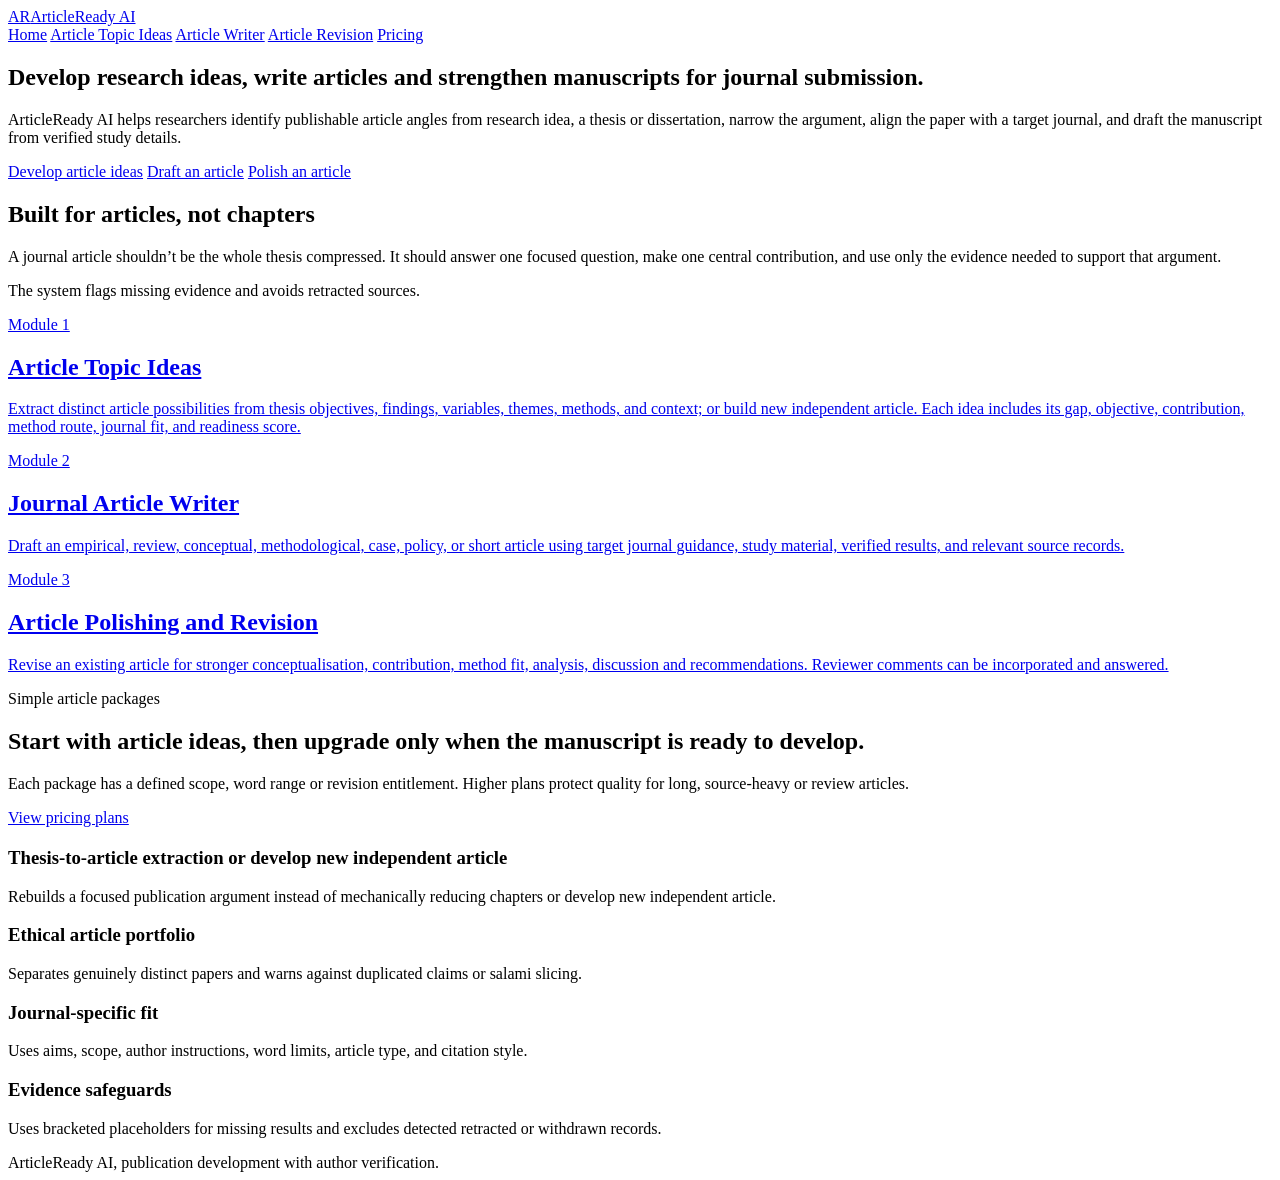
==== app/static/index.html @ 507d5d08 "Add files via upload" ====
<!doctype html>
<html lang="en">
<head>
  <meta charset="utf-8">
  <meta name="viewport" content="width=device-width, initial-scale=1">
  <title>ArticleReady AI</title>
  <link rel="stylesheet" href="/static/styles.css?v=20260710-pricing">
</head>
<body>
  <header class="topbar">
    <a class="brand" href="/"><span class="brand-mark">AR</span><span>ArticleReady AI</span></a>
    <nav class="nav">
      <a href="/" aria-current="page">Home</a>
      <a href="/topic-ideas">Article Topic Ideas</a>
      <a href="/article-writer">Article Writer</a>
      <a href="/article-revision">Article Revision</a>
      <a href="/pricing">Pricing</a>
    </nav>
  </header>
  <main class="shell">
    <section class="hero">
      <div class="hero-copy">
        <h1>Develop research ideas, write articles and strengthen manuscripts for journal submission.</h1>
        <p class="lead">ArticleReady AI helps researchers identify publishable article angles from research idea, a thesis or dissertation, narrow the argument, align the paper with a target journal, and draft the manuscript from verified study details.</p>
        <div class="actions">
          <a class="btn" href="/topic-ideas">Develop article ideas</a>
          <a class="btn secondary" href="/article-writer">Draft an article</a>
          <a class="btn secondary" href="/article-revision">Polish an article</a>
        </div>
      </div>
      <aside class="hero-note">
        <h2>Built for articles, not chapters</h2>
        <p>A journal article shouldn’t be the whole thesis compressed. It should answer one focused question, make one central contribution, and use only the evidence needed to support that argument.</p>
        <p class="muted">The system flags missing evidence and avoids retracted sources.</p>
      </aside>
    </section>

    <section class="module-grid three-modules">
      <a class="module-card" href="/topic-ideas">
        <span class="tag">Module 1</span>
        <h2>Article Topic Ideas</h2>
        <p>Extract distinct article possibilities from thesis objectives, findings, variables, themes, methods, and context; or build new independent article. Each idea includes its gap, objective, contribution, method route, journal fit, and readiness score.</p>
      </a>
      <a class="module-card" href="/article-writer">
        <span class="tag">Module 2</span>
        <h2>Journal Article Writer</h2>
        <p>Draft an empirical, review, conceptual, methodological, case, policy, or short article using target journal guidance, study material, verified results, and relevant source records.</p>
      </a>
      <a class="module-card" href="/article-revision">
        <span class="tag">Module 3</span>
        <h2>Article Polishing and Revision</h2>
        <p>Revise an existing article for stronger conceptualisation, contribution, method fit, analysis, discussion and recommendations. Reviewer comments can be incorporated and answered.</p>
      </a>
    </section>



    <section class="pricing-preview" aria-labelledby="pricing-preview-title">
      <div>
        <p class="eyebrow">Simple article packages</p>
        <h2 id="pricing-preview-title">Start with article ideas, then upgrade only when the manuscript is ready to develop.</h2>
        <p class="muted">Each package has a defined scope, word range or revision entitlement. Higher plans protect quality for long, source-heavy or review articles.</p>
      </div>
      <a class="btn" href="/pricing">View pricing plans</a>
    </section>

    <section class="feature-grid" style="margin-top:20px">
      <article class="feature-card"><h3>Thesis-to-article extraction or develop new independent article</h3><p>Rebuilds a focused publication argument instead of mechanically reducing chapters or develop new independent article.</p></article>
      <article class="feature-card"><h3>Ethical article portfolio</h3><p>Separates genuinely distinct papers and warns against duplicated claims or salami slicing.</p></article>
      <article class="feature-card"><h3>Journal-specific fit</h3><p>Uses aims, scope, author instructions, word limits, article type, and citation style.</p></article>
      <article class="feature-card"><h3>Evidence safeguards</h3><p>Uses bracketed placeholders for missing results and excludes detected retracted or withdrawn records.</p></article>
    </section>
  </main>
  <footer class="footer">ArticleReady AI, publication development with author verification.</footer>
</body>
</html>
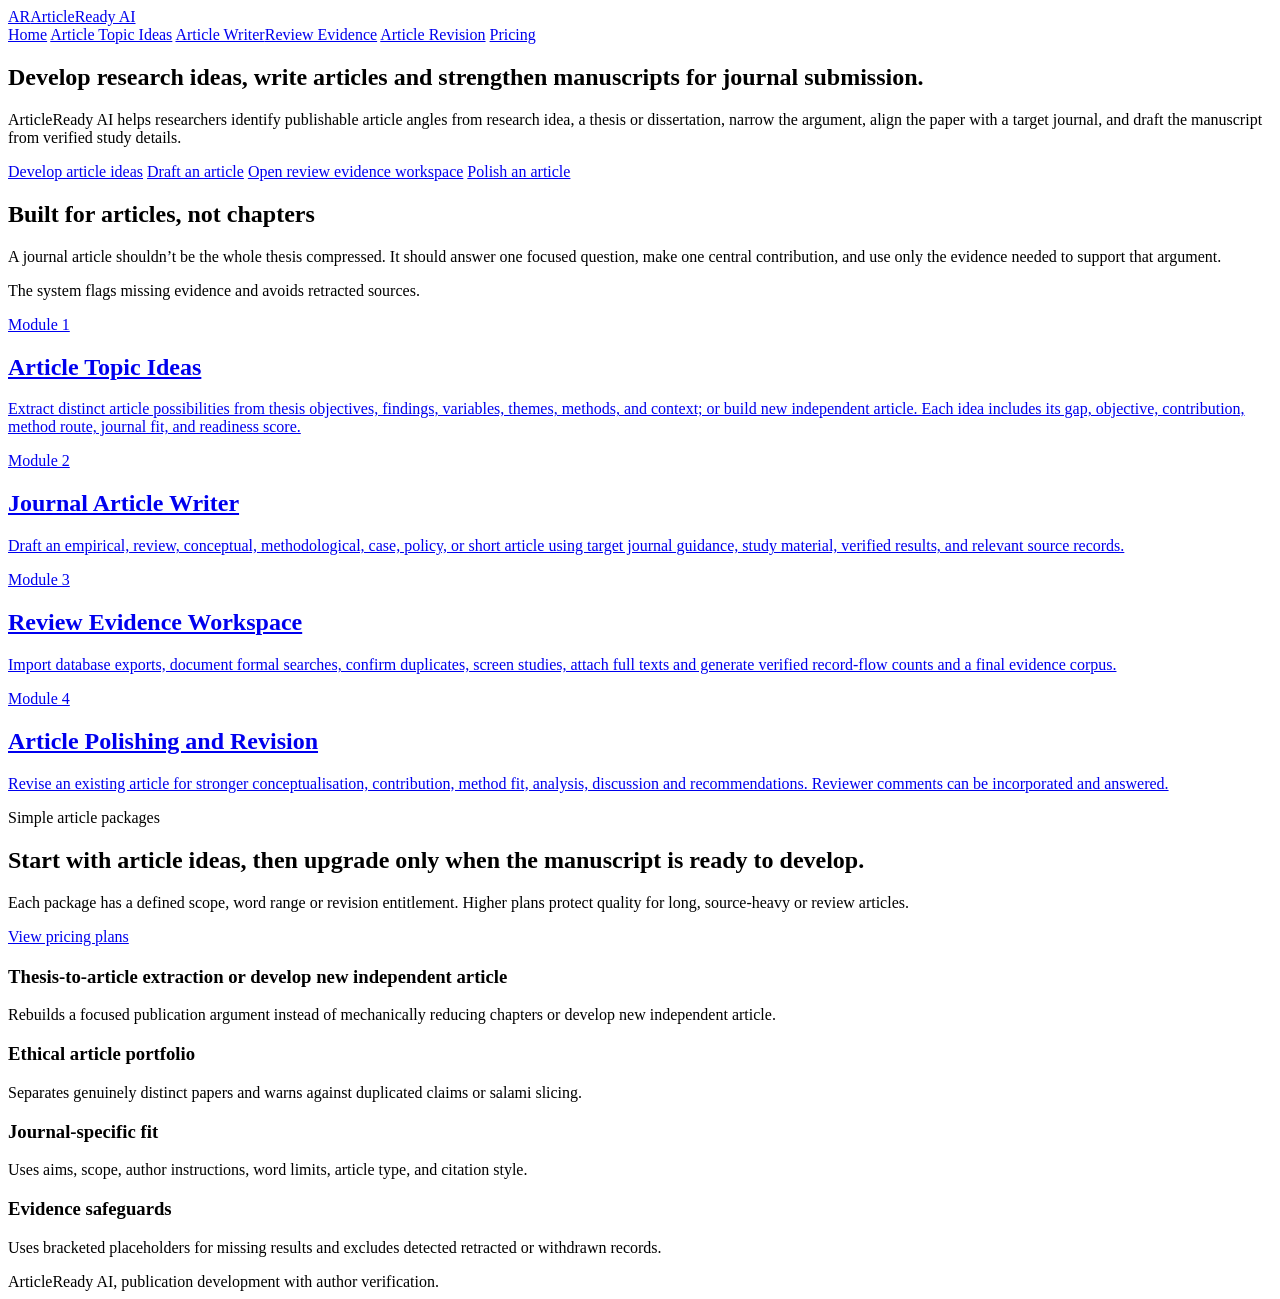
==== commit 587a8f62: "Add files via upload" ====
--- a/app/static/index.html
+++ b/app/static/index.html
@@ -5,6 +5,7 @@
   <meta name="viewport" content="width=device-width, initial-scale=1">
   <title>ArticleReady AI</title>
   <link rel="stylesheet" href="/static/styles.css?v=20260710-pricing">
+  <link rel="stylesheet" href="/static/articleready_payments.css?v=20260713-gpt56-payments">
 </head>
 <body>
   <header class="topbar">
@@ -12,7 +13,7 @@
     <nav class="nav">
       <a href="/" aria-current="page">Home</a>
       <a href="/topic-ideas">Article Topic Ideas</a>
-      <a href="/article-writer">Article Writer</a>
+      <a href="/article-writer">Article Writer</a><a href="/review-evidence">Review Evidence</a>
       <a href="/article-revision">Article Revision</a>
       <a href="/pricing">Pricing</a>
     </nav>
@@ -25,6 +26,7 @@
         <div class="actions">
           <a class="btn" href="/topic-ideas">Develop article ideas</a>
           <a class="btn secondary" href="/article-writer">Draft an article</a>
+          <a class="btn secondary" href="/review-evidence">Open review evidence workspace</a>
           <a class="btn secondary" href="/article-revision">Polish an article</a>
         </div>
       </div>
@@ -46,8 +48,13 @@
         <h2>Journal Article Writer</h2>
         <p>Draft an empirical, review, conceptual, methodological, case, policy, or short article using target journal guidance, study material, verified results, and relevant source records.</p>
       </a>
+      <a class="module-card" href="/review-evidence">
+        <span class="tag">Module 3</span>
+        <h2>Review Evidence Workspace</h2>
+        <p>Import database exports, document formal searches, confirm duplicates, screen studies, attach full texts and generate verified record-flow counts and a final evidence corpus.</p>
+      </a>
       <a class="module-card" href="/article-revision">
-        <span class="tag">Module 3</span>
+        <span class="tag">Module 4</span>
         <h2>Article Polishing and Revision</h2>
         <p>Revise an existing article for stronger conceptualisation, contribution, method fit, analysis, discussion and recommendations. Reviewer comments can be incorporated and answered.</p>
       </a>
@@ -72,5 +79,6 @@
     </section>
   </main>
   <footer class="footer">ArticleReady AI, publication development with author verification.</footer>
+  <script src="/static/articleready_payments.js?v=20260722-humanizer-citations-docx"></script>
 </body>
 </html>
